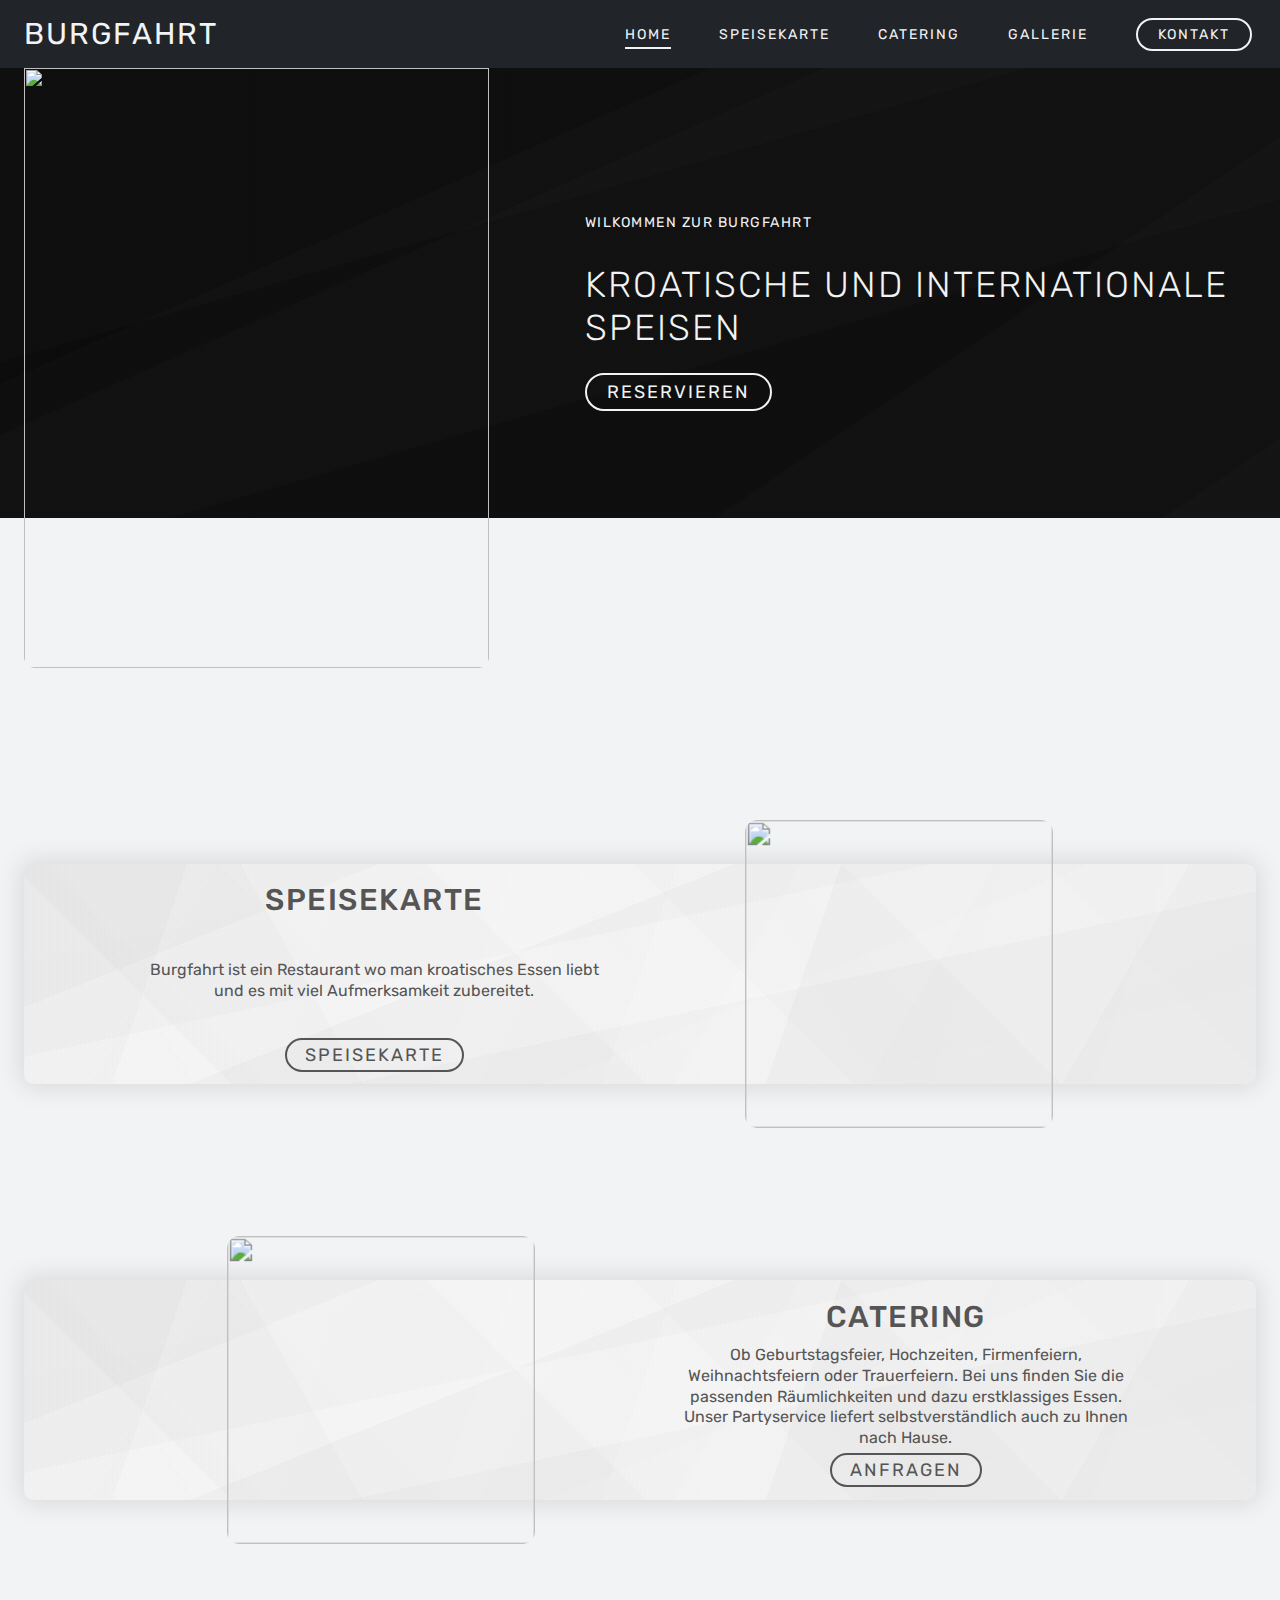
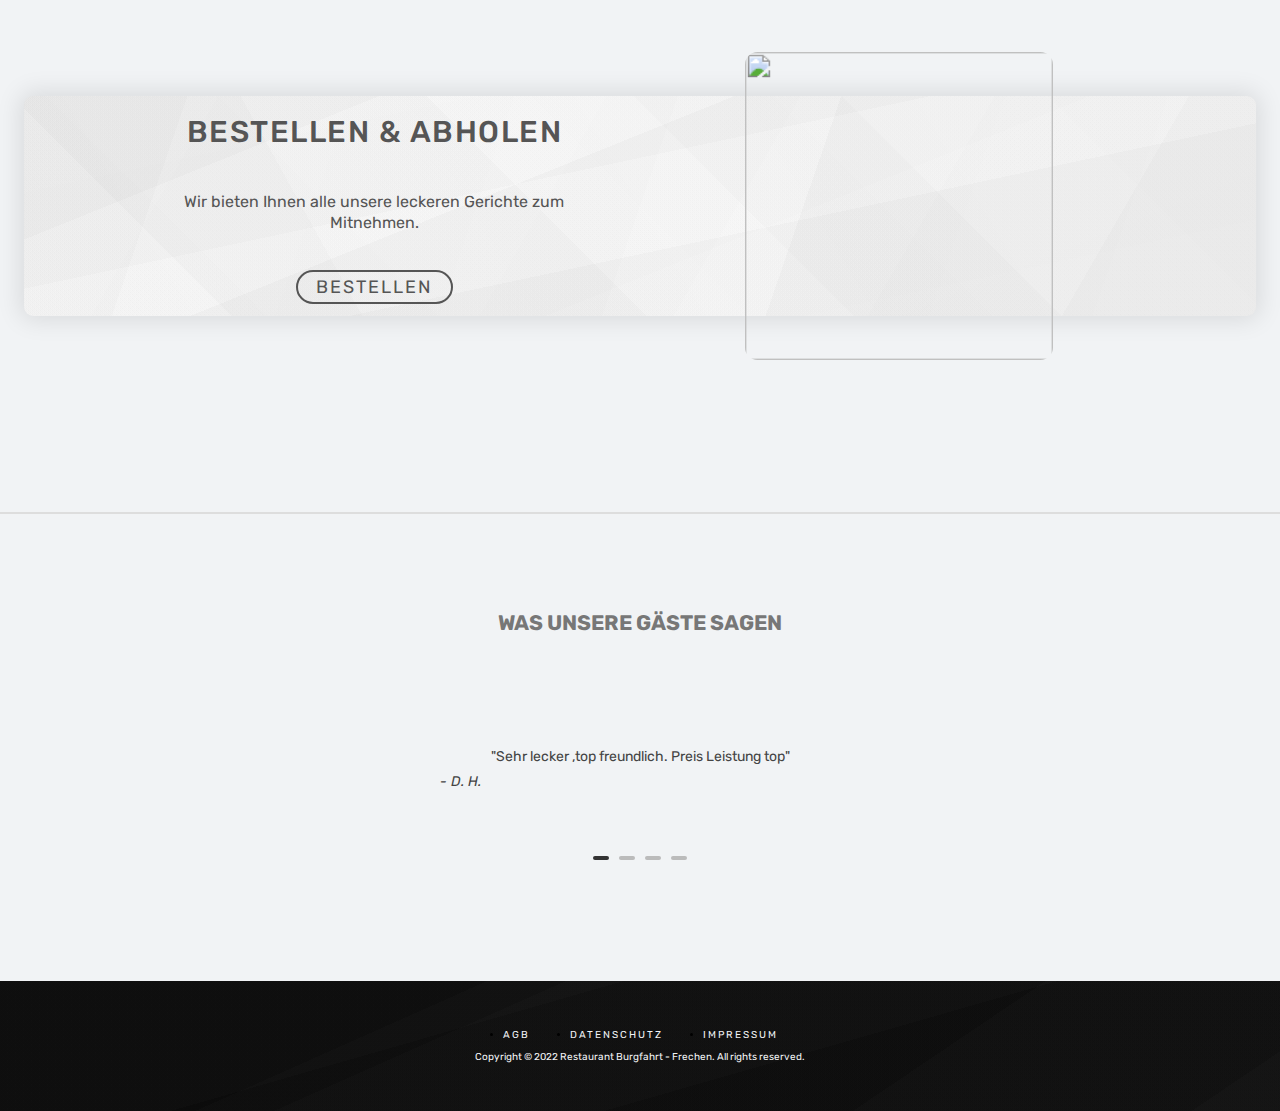
==== index.html @ ed4edb56 "Add files via upload" ====
<!DOCTYPE html>
<html lang="en">
  <head>
    <meta charset="UTF-8" />
    <meta http-equiv="X-UA-Compatible" content="IE=edge" />
    <meta name="viewport" content="width=device-width, initial-scale=1.0" />
    <link rel="stylesheet" href="style.css"/>
    <link rel="stylesheet" href="style-responsiveness.css">
    <link rel="preconnect" href="https://fonts.googleapis.com" />
    <link rel="preconnect" href="https://fonts.gstatic.com" crossorigin />
    <link
      href="https://fonts.googleapis.com/css2?family=Rubik:wght@300;400;500;600;700;800&display=swap"
      rel="stylesheet"
    />
    <script
      type="module"
      src="https://unpkg.com/ionicons@5.5.2/dist/ionicons/ionicons.esm.js"
    ></script>
    <script
      nomodule
      src="https://unpkg.com/ionicons@5.5.2/dist/ionicons/ionicons.js"
    ></script>

    <title>Document</title>
  </head>
  <body class="body">
    <header class="header">
      <div class="nav-container">
        <nav class="nav">
          <div class="logo-container">
            <a class="logo" href="index.html">Burgfahrt</a>
          </div>
          <ul class="main-nav">
            <li><a class="nav-link link active-effect" href="index.html">home</a></li>
            <li><a class="nav-link link" href="menu.html">Speisekarte</a></li>
            <li><a class="nav-link link" href="catering.html">Catering</a></li>
            <li><a class="nav-link link" href="gallery.html">Gallerie</a></li>
            <li><a class="nav-link cta" href="kontakt.html">Kontakt</a></li>
          </ul>
          <div class="hamburger">
            <span class="bar"></span>
            <span class="bar"></span>
            <span class="bar"></span>
          </div>
        </nav>
      </div>
    </header>

    <section class="hero-section">
      <div class="hero-background"></div>
      <div class="container grid hero">
        <div class="img-container">
          <img src="https://source.unsplash.com/1690x900/?restaurant" alt="" class="hero-img" />
        </div>
        <div class="text-container">
          <p class="hero-intro">Wilkommen zur Burgfahrt</p>
          <h2 class="hero-title">Kroatische und Internationale Speisen</h2>
          <a href="kontakt.html" class="hero-cta cta">Reservieren</a>
        </div>
      </div>
    </section>

    <section class="content-section">
      <div class="container">
        <div class="content-card">
          <div class="text-content">
            <h2 class="card-title">Speisekarte</h2>
            <p class="card-text">
              Burgfahrt ist ein Restaurant wo man kroatisches Essen liebt und es
              mit viel Aufmerksamkeit zubereitet.
            </p>
            <p class="card-cta"><a class="card-btn" href="menu.html">Speisekarte</a></p>
          </div>
          <img class="card-img" src="https://source.unsplash.com/1690x900/?restaurant menue"  alt="" />
        </div>

        <div class="content-card content-card-left">
          <img class="card--left-img" src="https://source.unsplash.com/1690x900/?catering"  alt="" />
          <div class="text-content">
            <h2 class="card-title">Catering</h2>
            <p class="card-text">
              Ob Geburtstagsfeier, Hochzeiten, Firmenfeiern, Weihnachtsfeiern
              oder Trauerfeiern. Bei uns finden Sie die passenden Räumlichkeiten
              und dazu erstklassiges Essen. Unser Partyservice liefert
              selbstverständlich auch zu Ihnen nach Hause.
            </p>
            <p class="card-cta"><a class="card-btn" href="kontakt.html">Anfragen</a></p>
          </div>
        </div>

        <div class="content-card">
          <div class="text-content">
            <h2 class="card-title">Bestellen & abholen</h2>
            <p class="card-text">
              Wir bieten Ihnen alle unsere leckeren Gerichte zum Mitnehmen.
            </p>
            <p class="card-cta"><a class="card-btn" href="kontakt.html">Bestellen</a></p>
          </div>
          <img class="card-img" src="https://source.unsplash.com/1690x900/?takeout"  alt="" />
        </div>
      </div>
    </section>

    <section class="testimonials">
      <div class="container">
        <div class="testimonials-title"><h3>
          Was unsere Gäste sagen
        </h3></div>
        <div class="carousel">
          <div class="slider">
            <div class="carousel-card">
              <div class="carousel-content">
                <p class="rating">
                  <ion-icon name="star"></ion-icon>
                  <ion-icon name="star"></ion-icon>
                  <ion-icon name="star"></ion-icon>
                  <ion-icon name="star"></ion-icon>
                  <ion-icon name="star"></ion-icon>
                </p>
                <blockquote class="review">
                  "Sehr lecker ,top freundlich. Preis Leistung top"
                </blockquote>
                <p class="author">- D. H.</p>
              </div>
            </div>

            <div class="carousel-card">
              <div class="carousel-content">
                <p class="rating">
                  <ion-icon name="star"></ion-icon>
                  <ion-icon name="star"></ion-icon>
                  <ion-icon name="star"></ion-icon>
                  <ion-icon name="star"></ion-icon>
                  <ion-icon name="star"></ion-icon>
                </p>
                <blockquote class="review">
                  "Seit mehr als 10 Jahren super Essen super Service .Und ein
                  richtig guter Chef immer Freundlich. SUPER PREISE. Weiter so"
                </blockquote>
                <p class="author">- W. S.</p>
              </div>
            </div>

            <div class="carousel-card">
              <div class="carousel-content">
                <p class="rating">
                  <ion-icon name="star"></ion-icon>
                  <ion-icon name="star"></ion-icon>
                  <ion-icon name="star"></ion-icon>
                  <ion-icon name="star"></ion-icon>
                  <ion-icon name="star"></ion-icon>
                </p>
                <blockquote class="review">
                  "Hat uns einen wundervollen und köstlichen runden Geburtstag
                  ermöglicht! Geburtstagskind und Gäste sehr zufrieden was will
                  man mehr! Jederzeit wieder! Hvala!"
                </blockquote>
                <p class="author">- V. D.</p>
              </div>
            </div>

            <div class="carousel-card">
              <div class="carousel-content">
                <p class="rating">
                  <ion-icon name="star"></ion-icon>
                  <ion-icon name="star"></ion-icon>
                  <ion-icon name="star"></ion-icon>
                  <ion-icon name="star"></ion-icon>
                  <ion-icon name="star"></ion-icon>
                </p>
                <blockquote class="review">
                  "Super Essen und ein toller Service. Außerdem einfach ein ganz
                  netter Inhaber, der gemeinsam mit seiner Familie immer dafür
                  sorgt, dass alles passt und man sich wohl und willkommen
                  fühlt. Wir haben erst kürzlich eine wunderschöne Konfirmation
                  dort gefeiert, davor schon viele weitere Familienfeste, die
                  ausnahmslos alle toll dort waren"
                </blockquote>
                <p class="author">- S. P.</p>
              </div>
            </div>
          </div>
          <div class="controls">
            <span class="arrow left"
              ><ion-icon name="chevron-back-outline" class="arrow"></ion-icon>
            </span>
            <span class="arrow right"
              ><ion-icon name="chevron-forward-outline" class="arrow"></ion-icon
            ></span>
            <ul class="carousel-graphic">
              <li class="carousel-dot selected"></li>
              <li class="carousel-dot"></li>
              <li class="carousel-dot"></li>
              <li class="carousel-dot"></li>
            </ul>
          </div>
        </div>
      </div>
    </section>

    <footer class="footer">
      <div class="container">
      <ul class="footer-nav">
        <li class=><a class="footer-item" href="#">AGB</a></li>
        <li class=><a class="footer-item" href="#">Datenschutz</a></li>
        <li ><a class="footer-item" href="#">Impressum</a></li>
      </ul>
      <p class="copyright">Copyright © 2022 Restaurant Burgfahrt - Frechen. All rights reserved.</p>
    </div>
    </footer>
  </body>
  <script src="/app.js"></script>
</html>
---- style.css ----
/* 

---FONT SIZES (px)
10 / 12 / 14 / 16 / 18 / 20 / 24 / 30 / 36 / 44 / 52 / 62 / 74 / 86 / 98

---SPACING SYSTEM (px)
     WHITESPACE

2 / 4 / 8 / 12 / 16 / 24 / 32 / 48 / 64 / 80 / 96 / 128

**/

/****
Color-palette:


#f1f3f5
#212529



**/

/**GENEARAL SETTINGS**/

* {
  padding: 0;
  margin: 0;
  box-sizing: border-box;
}

html {
  font-size: 62.5%;
  font-family: "rubik";
}

.body {
  background-color: #f1f3f5;
}

.container {
  max-width: 130rem;
  margin: auto;
  padding: 0 2.4rem;
}

.nav-container {
  max-width: 130rem;
  margin: auto;
}

.menu-container {
  max-width: 120rem;
  margin: auto;
  padding: 0 2.4rem;
}

.header {
  background-color: #212529;
}

.grid {
  display: grid;
  grid-template-columns: 45fr 65fr;
  grid-template-rows: 8fr 2fr;
  gap: 0 9.6rem;
  align-items: center;
}

/*********************
*****NAVIGATION*******
**********************/

.nav {
  display: flex;
  justify-content: space-between;
  align-items: center;
  padding: 1.6rem;
}

.main-nav {
  display: flex;
  gap: 2.4rem;
  list-style: none;
  align-items: center;
}

.cta {
  border: solid 2px #f1f3f5;
  padding: .6rem 2rem;
  text-transform: uppercase;
  text-decoration: none;
  letter-spacing: 0.2rem;
  color: #f1f3f5;
  border-radius: 100px;
  transition: all 300ms;
}

.logo:link,
.logo:visited {
  display: block;
  font-size: 3rem;
  font-weight: 400;
  text-decoration: none;
  cursor: pointer;
  text-transform: uppercase;
  letter-spacing: 0.2rem;
  color: #f1f3f5;
  margin-left:.8rem;
}

.nav-link:link,
.nav-link:visited {
  font-size: 1.4rem;
  text-decoration: none;
  cursor: pointer;
  margin: 1.2rem;
  text-transform: uppercase;
  letter-spacing: 0.2rem;
  color: #f1f3f5;
  transition: all 300ms;
  position: relative;
}

.link::after {
  content: "";
  position: absolute;
  left: 0;
  bottom: -6px;
  width: 100%;
  height: 2px;
  background-color: currentColor;
  transform: scaleX(0);
  transition: all 200ms ease-out;
}

.active-effect::after {
  content: "";
  position: absolute;
  left: 0;
  bottom: -6px;
  width: 100%;
  height: 2px;
  background-color: currentColor;
  transform: scaleX(1);
}

.link:hover::after,
.link:active::after,
.link:focus::after {
  transform: scaleX(1);
}

.cta:hover,
.cta:active,
.cta:focus {
  background-color: #f1f3f5;
  color: black;
}

/****************************
*****MOBILE NAVIGATION*******
*****************************/

.hamburger{
  cursor:pointer;
  display:none;
}

.bar{
  display:block;
  width:2.4rem;
  height:.3rem;
  margin: .5rem 0;
  background-color:#f1f3f5;
  border-radius: 10rem;
  transition: all 300ms ease-in;
}









/********************
*****HERO SECTION****
*********************/

.hero-section {
  position: relative;
  margin-bottom: 9.6rem;
}

.hero-background {
  position: absolute;
  width: 100%;
  height: 75%;
  z-index: -2;
  background-image: linear-gradient(
      326deg,
      rgba(236, 236, 236, 0.04) 0%,
      rgba(236, 236, 236, 0.04) 6%,
      rgba(157, 157, 157, 0.04) 6%,
      rgba(157, 157, 157, 0.04) 29%,
      rgba(77, 77, 77, 0.04) 29%,
      rgba(77, 77, 77, 0.04) 100%
    ),
    linear-gradient(
      164deg,
      rgba(236, 236, 236, 0.04) 0%,
      rgba(236, 236, 236, 0.04) 36%,
      rgba(157, 157, 157, 0.04) 36%,
      rgba(157, 157, 157, 0.04) 61%,
      rgba(77, 77, 77, 0.04) 61%,
      rgba(77, 77, 77, 0.04) 100%
    ),
    linear-gradient(
      336deg,
      rgba(236, 236, 236, 0.04) 0%,
      rgba(236, 236, 236, 0.04) 64%,
      rgba(157, 157, 157, 0.04) 64%,
      rgba(157, 157, 157, 0.04) 69%,
      rgba(77, 77, 77, 0.04) 69%,
      rgba(77, 77, 77, 0.04) 100%
    ),
    linear-gradient(90deg, rgb(0, 0, 0), rgb(0, 0, 0));
}

.hero-img {
  width: 100%;
  height: 60rem;
  display: block;
  object-fit: cover;
  object-position: top;
  border-radius: 0 0 11px 11px;
}

.hero-intro {
  margin-bottom: 3.2rem;
  text-transform: uppercase;
  font-size: 1.4rem;
  letter-spacing: 0.15rem;
  color: #f1f3f5;
}

.hero-title {
  color: #f1f3f5;
  margin-bottom: 3.2rem;
  font-size: 3.6rem;
  text-transform: uppercase;
  font-weight: 300;
  letter-spacing: 0.2rem;
}

.hero-cta {
  font-size: 1.8rem;
}

.img-container {
  grid-row: 1 / span 3;
}

/***********************
******Card Section******
************************/

.content-section {
  margin-bottom: 9.6rem;
}

.content-card {
  gap: 6.4rem;
  background-color: bisque;
  margin: 19.6rem auto;
  display: grid;
  grid-template-columns: 3fr 2fr;
  border-radius: 9px;
  background-image: linear-gradient(
      158deg,
      rgba(84, 84, 84, 0.03) 0%,
      rgba(84, 84, 84, 0.03) 20%,
      rgba(219, 219, 219, 0.03) 20%,
      rgba(219, 219, 219, 0.03) 40%,
      rgba(54, 54, 54, 0.03) 40%,
      rgba(54, 54, 54, 0.03) 60%,
      rgba(99, 99, 99, 0.03) 60%,
      rgba(99, 99, 99, 0.03) 80%,
      rgba(92, 92, 92, 0.03) 80%,
      rgba(92, 92, 92, 0.03) 100%
    ),
    linear-gradient(
      45deg,
      rgba(221, 221, 221, 0.02) 0%,
      rgba(221, 221, 221, 0.02) 14.286%,
      rgba(8, 8, 8, 0.02) 14.286%,
      rgba(8, 8, 8, 0.02) 28.572%,
      rgba(52, 52, 52, 0.02) 28.572%,
      rgba(52, 52, 52, 0.02) 42.858%,
      rgba(234, 234, 234, 0.02) 42.858%,
      rgba(234, 234, 234, 0.02) 57.144%,
      rgba(81, 81, 81, 0.02) 57.144%,
      rgba(81, 81, 81, 0.02) 71.42999999999999%,
      rgba(239, 239, 239, 0.02) 71.43%,
      rgba(239, 239, 239, 0.02) 85.71600000000001%,
      rgba(187, 187, 187, 0.02) 85.716%,
      rgba(187, 187, 187, 0.02) 100.002%
    ),
    linear-gradient(
      109deg,
      rgba(33, 33, 33, 0.03) 0%,
      rgba(33, 33, 33, 0.03) 12.5%,
      rgba(147, 147, 147, 0.03) 12.5%,
      rgba(147, 147, 147, 0.03) 25%,
      rgba(131, 131, 131, 0.03) 25%,
      rgba(131, 131, 131, 0.03) 37.5%,
      rgba(151, 151, 151, 0.03) 37.5%,
      rgba(151, 151, 151, 0.03) 50%,
      rgba(211, 211, 211, 0.03) 50%,
      rgba(211, 211, 211, 0.03) 62.5%,
      rgba(39, 39, 39, 0.03) 62.5%,
      rgba(39, 39, 39, 0.03) 75%,
      rgba(55, 55, 55, 0.03) 75%,
      rgba(55, 55, 55, 0.03) 87.5%,
      rgba(82, 82, 82, 0.03) 87.5%,
      rgba(82, 82, 82, 0.03) 100%
    ),
    linear-gradient(
      348deg,
      rgba(42, 42, 42, 0.02) 0%,
      rgba(42, 42, 42, 0.02) 20%,
      rgba(8, 8, 8, 0.02) 20%,
      rgba(8, 8, 8, 0.02) 40%,
      rgba(242, 242, 242, 0.02) 40%,
      rgba(242, 242, 242, 0.02) 60%,
      rgba(42, 42, 42, 0.02) 60%,
      rgba(42, 42, 42, 0.02) 80%,
      rgba(80, 80, 80, 0.02) 80%,
      rgba(80, 80, 80, 0.02) 100%
    ),
    linear-gradient(
      120deg,
      rgba(232, 232, 232, 0.01) 0%,
      rgba(232, 232, 232, 0.01) 14.286%,
      rgba(207, 207, 207, 0.03) 14.286%,
      rgba(207, 207, 207, 0.03) 28.572%,
      rgba(207, 207, 207, 0.03) 28.572%,
      rgba(207, 207, 207, 0.03) 42.858%,
      rgba(176, 176, 176, 0.03) 42.858%,
      rgba(176, 176, 176, 0.03) 57.144%,
      rgba(227, 227, 227, 0.03) 57.144%,
      rgba(227, 227, 227, 0.03) 71.42999999999999%,
      rgba(176, 176, 176, 0.03) 71.43%,
      rgba(176, 176, 176, 0.03) 85.71600000000001%,
      rgba(53, 53, 53, 0.03) 85.716%,
      rgba(53, 53, 53, 0.03) 100.002%
    ),
    linear-gradient(
      45deg,
      rgba(214, 214, 214, 0.03) 0%,
      rgba(214, 214, 214, 0.03) 16.667%,
      rgba(255, 255, 255, 0.03) 16.667%,
      rgba(255, 255, 255, 0.03) 33.334%,
      rgba(250, 250, 250, 0.03) 33.334%,
      rgba(250, 250, 250, 0.03) 50.001000000000005%,
      rgba(231, 231, 231, 0.03) 50.001%,
      rgba(231, 231, 231, 0.03) 66.668%,
      rgba(255, 255, 255, 0.03) 66.668%,
      rgba(255, 255, 255, 0.03) 83.33500000000001%,
      rgba(221, 221, 221, 0) 83.335%,
      rgba(221, 221, 221, 0) 100.002%
    ),
    linear-gradient(
      59deg,
      rgba(225, 225, 225, 0.02) 0%,
      rgba(225, 225, 225, 0.02) 12.5%,
      rgba(221, 221, 221, 0) 12.5%,
      rgba(221, 221, 221, 0) 25%,
      rgba(230, 230, 230, 0.01) 25%,
      rgba(230, 230, 230, 0.01) 37.5%,
      rgba(215, 215, 215, 0.01) 37.5%,
      rgba(215, 215, 215, 0.01) 50%,
      rgba(176, 176, 176, 0) 50%,
      rgba(176, 176, 176, 0) 62.5%,
      rgba(215, 215, 215, 0.01) 62.5%,
      rgba(215, 215, 215, 0.01) 75%,
      rgba(249, 249, 249, 0.01) 75%,
      rgba(249, 249, 249, 0.01) 87.5%,
      rgba(215, 215, 215, 0) 87.5%,
      rgba(215, 215, 215, 0) 100%
    ),
    linear-gradient(
      241deg,
      rgba(176, 176, 176, 0) 0%,
      rgba(176, 176, 176, 0) 25%,
      rgba(221, 221, 221, 0) 25%,
      rgba(221, 221, 221, 0) 50%,
      rgba(254, 254, 254, 0) 50%,
      rgba(254, 254, 254, 0) 75%,
      rgba(52, 52, 52, 0.02) 75%,
      rgba(52, 52, 52, 0.02) 100%
    ),
    linear-gradient(90deg, rgb(255, 255, 255), rgb(255, 255, 255));
  box-shadow: 0 0 24px 4px rgba(0, 0, 0, 0.1);
}

.content-card-left {
  grid-template-columns: 2fr 3fr;
  align-items: center;
}

.card-img {
  height: 22rem;
  width: 22rem;
  scale: 1.4;
  border-radius: 9px;
  object-fit: cover;
}

.card--left-img {
  height: 22rem;
  width: 22rem;
  scale: 1.4;
  border-radius: 9px;
  margin-left: auto;
  object-fit: cover;
}

.text-content {
  padding: 1.8rem;
  text-align: center;
  color: #555;
  display:flex;
  flex-direction:column;
  justify-content: space-between;
}

.card-title {
  text-transform: uppercase;
  font-size: 3rem;
  font-weight: 500;
  letter-spacing: 0.15rem;
}

.card-text {
  font-size: 1.6rem;
  margin: 1rem auto;
  line-height: 1.3;
  max-width: 45rem;
}

.card-cta {
  text-align: center;
  font-size: 1.8rem;
}

.card-btn {
  border: solid 2px #555;
  padding: 0.4rem 1.8rem;
  text-transform: uppercase;
  text-decoration: none;
  letter-spacing: 0.2rem;
  color: #555;
  border-radius: 100px;
  transition: all 300ms;
}

.card-btn:hover,
.card-btn:active,
.card-btn:focus {
  color: #f1f3f5;
  background-color: #333;
}

/***************************
******Testimonials Section******
****************************/

.testimonials {
  margin-bottom: 9.6rem;
  border-top: 2px solid #ddd;
}

.testimonials-title {
  text-align: center;
  margin-top: 9.6rem;
  color: #777;
  text-transform: uppercase;
  font-size: 1.8rem;
}

.carousel {
  max-width: 50rem;
  margin: auto;
  position: relative;
  overflow: hidden;
}

.slider {
  height: 250px;
  display: flex;
  width: 400%;
  transition: all 400ms ease-in-out;
}

.carousel-card {
  flex-basis: 100%;
  display: flex;
  justify-content: center;
  align-items: center;
}

.controls .arrow {
  position: absolute;
  top: 50%;
  transform: translateY(-50%);
  cursor: pointer;
}

.arrow.left {
  left: 0;
}

.arrow.right {
  right: 3rem;
}

.arrow {
  font-size: 3rem;
  color: #777;
}

.carousel-graphic {
  position: absolute;
  bottom: 2rem;
  left: 50%;
  transform: translate(-50%);
  list-style: none;
  display: flex;
}

.carousel-dot {
  width: 1.6rem;
  height: 0.4rem;
  margin: 0.5rem;
  border-radius: 100px;
  background: #bbb;
  cursor: pointer;
}

.carousel-dot.selected {
  background: #333;
}

.carousel-content {
  width: 80%;
  line-height: 1.2;
  color: #444;
}

.rating {
  font-size: 1.6rem;
  color: #444;
  margin-bottom: 2rem;
}

.review {
  font-size: 1.4rem;
  margin-bottom: 0.8rem;
  text-align: center;
}

.author {
  font-size: 1.4rem;
  font-style: italic;
}

/***************************
******Footer******
****************************/

.footer {
  padding: 4.8rem 0;
  background-image: linear-gradient(
      326deg,
      rgba(236, 236, 236, 0.04) 0%,
      rgba(236, 236, 236, 0.04) 6%,
      rgba(157, 157, 157, 0.04) 6%,
      rgba(157, 157, 157, 0.04) 29%,
      rgba(77, 77, 77, 0.04) 29%,
      rgba(77, 77, 77, 0.04) 100%
    ),
    linear-gradient(
      164deg,
      rgba(236, 236, 236, 0.04) 0%,
      rgba(236, 236, 236, 0.04) 36%,
      rgba(157, 157, 157, 0.04) 36%,
      rgba(157, 157, 157, 0.04) 61%,
      rgba(77, 77, 77, 0.04) 61%,
      rgba(77, 77, 77, 0.04) 100%
    ),
    linear-gradient(
      336deg,
      rgba(236, 236, 236, 0.04) 0%,
      rgba(236, 236, 236, 0.04) 64%,
      rgba(157, 157, 157, 0.04) 64%,
      rgba(157, 157, 157, 0.04) 69%,
      rgba(77, 77, 77, 0.04) 69%,
      rgba(77, 77, 77, 0.04) 100%
    ),
    linear-gradient(90deg, rgb(0, 0, 0), rgb(0, 0, 0));
}

.footer-nav {
  display: flex;
  gap: 4rem;
  justify-content: center;
  margin-bottom: 1rem;
}

.footer-item:link,
.footer-item:visited {
  text-decoration: none;
  color: #f1f3f5;
  text-transform: uppercase;
  letter-spacing: 0.2rem;
}

.copyright {
  text-align: center;
  color: #f1f3f5;
}
---- style-responsiveness.css ----
/**rESPONSIVNES IN RELATION TO LAYOUT AND READABILITY.
-*NOT DEVICE SIZES
**/







/****Big SIZE***/



@media(max-width:75em){
  .menu-grid{
    grid-template-columns: 1fr 1fr;
  }
}




/***MID  SIZE-MOBILE NAV***/

@media(max-width:60em){

  /***GENERAL**/

  html{
    font-size: 56.25%
  }



  /***NAVIGATION**/


  .hamburger{
    display:block;
  }

  .hamburger.active .bar:nth-child(2){
    opacity:0
  }
  .hamburger.active .bar:nth-child(1){
    transform: translateY(.8rem) rotate(45deg);
  }
  .hamburger.active .bar:nth-child(3){
    transform: translateY(-.8rem) rotate(-45deg);
  }

  .header{
    position:fixed;
    top:0;
    z-index: 500;
    width:100%;
  }

  .main-nav{
    position:fixed;
    left: -100%;
    top:5rem;
    gap:7rem;
    flex-direction:column;
    background-color: rgb(0, 0, 0);
    width:100%;
    text-align: center;
    transition: 300ms;
    height:100vh;
    z-index:100;
  }



  li {
    margin-top:5rem;
  }

  .nav-link:link{
    font-size:2.4rem;
  }

  .main-nav.active{
    left:0;
  }

  /****HERO SECTION****/

  .grid.hero{
    grid-template-columns: 1fr 1fr;
    gap:4rem;
    align-items: bottom;
  }
  
  .text-container{
    align-self: flex-end;
  }

  .card-img {
    scale:1.2;
  }
  .card--left-img {
    scale:1.2;
  }

  /** SPEISEKART**/

  .meal-type-title{
    top:6.5rem;
  }

}

@media(max-width:47.5em){
  
  /**General Layout**/

  .container{
    padding: 0 1.2rem;
  }
  
  /**NAV SECTION**/
.nav{
  padding:1rem;
}

  /**HERO SECTION**/

  .img-container{
    display:none;
  }

  .hero-section{
    height:100vh;
  }

  .grid.hero{
    display:block;
  }

  .text-container{
    grid-column:1 /span 2;
    padding-bottom: 8rem;
    display:flex;
    flex-direction:column;
    justify-content: center;
    height:100vh
  }

  .hero-intro{
    margin-top: 7rem;
  }

  .hero-title{
    font-size:4rem;
    justify-self: baseline;
  }

  .hero-cta{
    bottom:0;
  }

  .hero-background{
    background-image: linear-gradient(
      to  bottom,
      rgba(0, 0, 0, 1),
      rgba(255, 255, 255, 0)
    ),
    url("/hero\ img.jpg");;
    background-repeat: no-repeat;
    background-size: cover;
    height:100%;
  }

  /****CONTENT SECTION***/

  .content-card{
    grid-template-columns: 1fr;
    align-items: center;
    justify-content: center;
    gap:2.4rem;
  }

  .text-content{
    gap:2rem;
  }

  .card-img{
    justify-self: center;
    scale:1;
    width:100%;
    border-radius:9px 9px 0 0 ;
    grid-row:1 ;
  }
  .card--left-img{
    justify-self: center;
    scale:1;
    border-radius:9px 9px 0 0 ;
    width:100%;
    margin:0 auto;
  }



  /**Speisekarte**/

  .menu-grid{
    grid-template-columns: 1fr;
    gap:2rem;
    margin-top:2rem;
  }

  .menu-item{
    margin-left:0;
  }

  .type-title{
    margin:0;
  }

  .meal-description{
    max-width: 25rem;
  }

  .meal-type-title{
    top:4.5rem;
  }
}
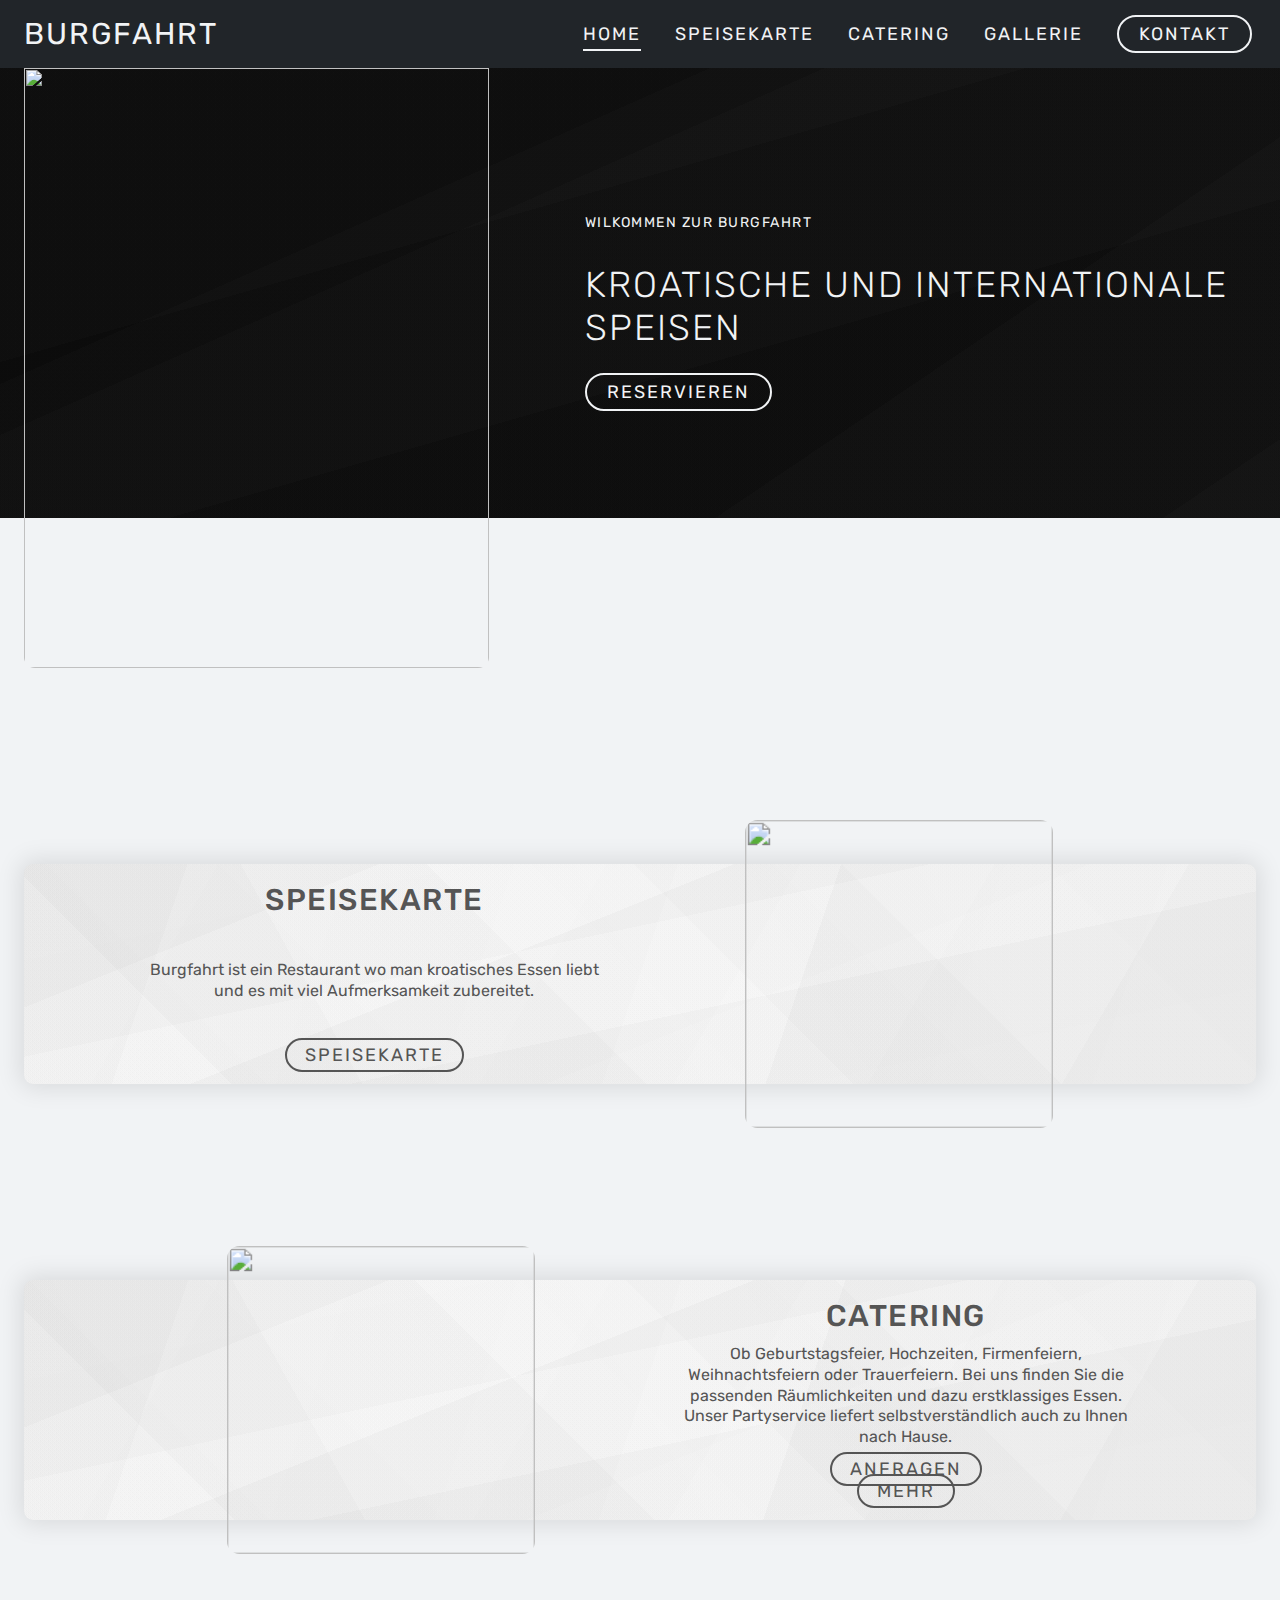
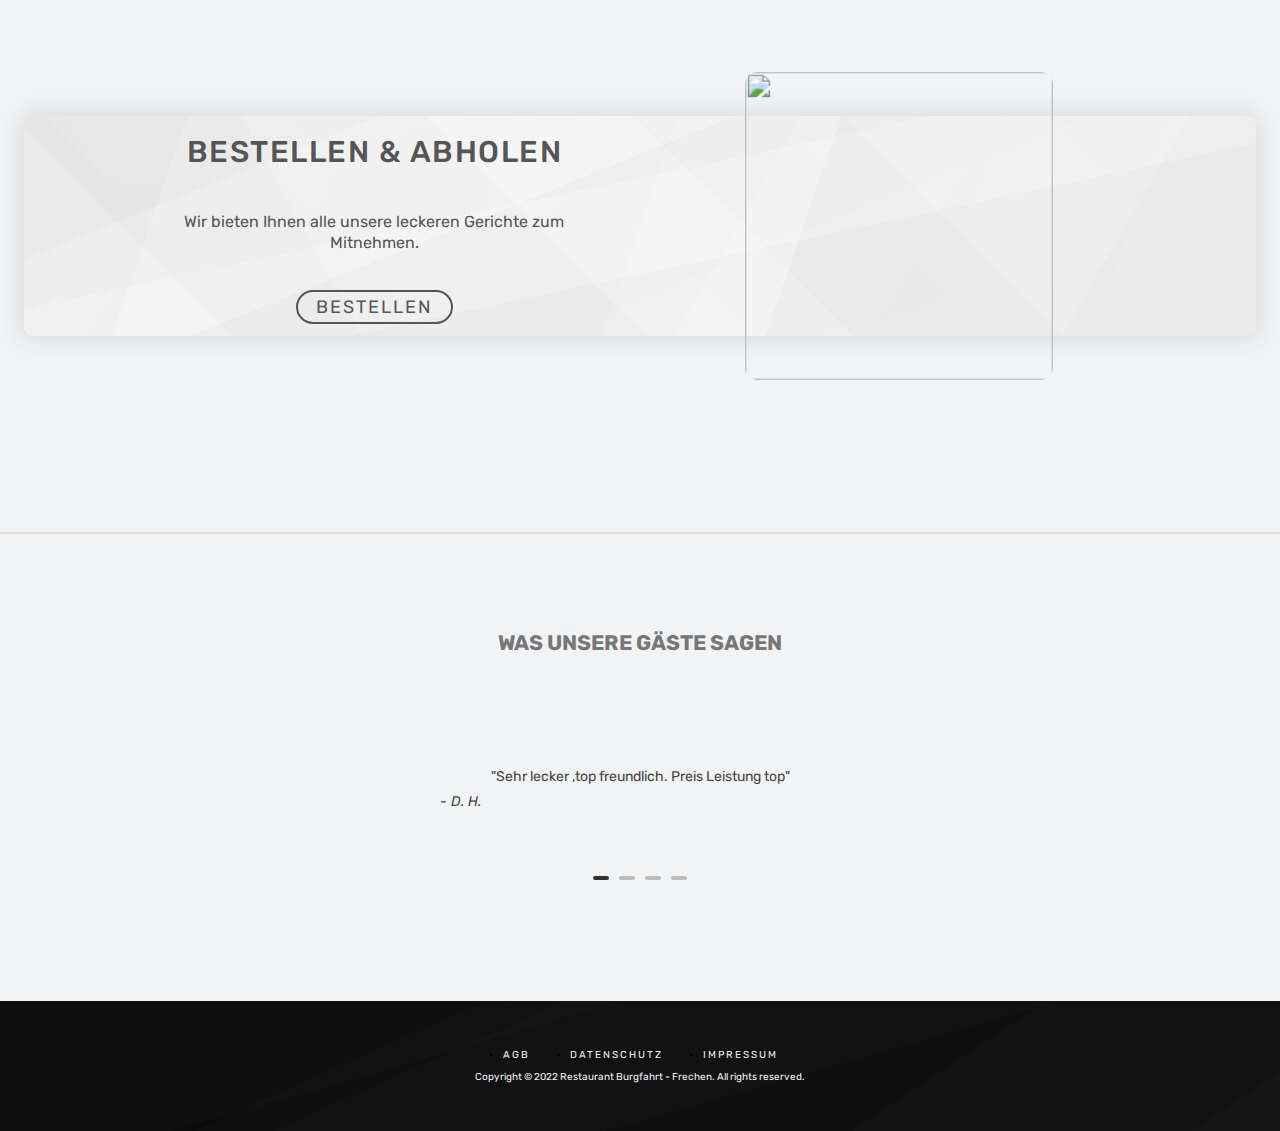
==== commit ff257b42: "Add files via upload" ====
--- a/index.html
+++ b/index.html
@@ -20,8 +20,9 @@
       nomodule
       src="https://unpkg.com/ionicons@5.5.2/dist/ionicons/ionicons.js"
     ></script>
-
-    <title>Document</title>
+    <link rel="shortcut icon" href="Burgfahrt-icon.jpg"/>
+
+    <title>Burgfahrt</title>
   </head>
   <body class="body">
     <header class="header">
@@ -46,6 +47,7 @@
       </div>
     </header>
 
+<!-----Heading with background----->
     <section class="hero-section">
       <div class="hero-background"></div>
       <div class="container grid hero">
@@ -55,11 +57,13 @@
         <div class="text-container">
           <p class="hero-intro">Wilkommen zur Burgfahrt</p>
           <h2 class="hero-title">Kroatische und Internationale Speisen</h2>
-          <a href="kontakt.html" class="hero-cta cta">Reservieren</a>
+          <a href="kontakt.html" class="hero-cta cta" target="_blank">Reservieren</a>
         </div>
       </div>
     </section>
 
+
+    <!-----Content and restaurant offers and services, 3 modules----->
     <section class="content-section">
       <div class="container">
         <div class="content-card">
@@ -69,7 +73,7 @@
               Burgfahrt ist ein Restaurant wo man kroatisches Essen liebt und es
               mit viel Aufmerksamkeit zubereitet.
             </p>
-            <p class="card-cta"><a class="card-btn" href="menu.html">Speisekarte</a></p>
+            <p class="card-cta"><a class="card-btn" href="menu.html" target="_blank">Speisekarte</a></p>
           </div>
           <img class="card-img" src="https://source.unsplash.com/1690x900/?restaurant menue"  alt="" />
         </div>
@@ -84,7 +88,10 @@
               und dazu erstklassiges Essen. Unser Partyservice liefert
               selbstverständlich auch zu Ihnen nach Hause.
             </p>
-            <p class="card-cta"><a class="card-btn" href="kontakt.html">Anfragen</a></p>
+            <div class="catering-buttons">
+            <p class="card-cta"><a class="card-btn" href="kontakt.html" target="_blank">Anfragen</a></p>
+            <p class="card-cta"><a class="card-btn card-btn-p" href="catering.html" target="_blank" >Mehr</a></p>
+          </div>
           </div>
         </div>
 
@@ -94,12 +101,15 @@
             <p class="card-text">
               Wir bieten Ihnen alle unsere leckeren Gerichte zum Mitnehmen.
             </p>
-            <p class="card-cta"><a class="card-btn" href="kontakt.html">Bestellen</a></p>
+            <p class="card-cta"><a class="card-btn" href="kontakt.html" target="_blank">Bestellen</a></p>
           </div>
           <img class="card-img" src="https://source.unsplash.com/1690x900/?takeout"  alt="" />
         </div>
       </div>
     </section>
+
+
+    <!----Testimonials carousel, 4 reviews------->
 
     <section class="testimonials">
       <div class="container">
--- a/style.css
+++ b/style.css
@@ -414,7 +414,7 @@
 .card-img {
   height: 22rem;
   width: 22rem;
-  scale: 1.4;
+  transform:scale(1.4);
   border-radius: 9px;
   object-fit: cover;
 }
@@ -422,7 +422,7 @@
 .card--left-img {
   height: 22rem;
   width: 22rem;
-  scale: 1.4;
+  transform:scale(1.4);
   border-radius: 9px;
   margin-left: auto;
   object-fit: cover;
@@ -632,3 +632,4 @@
   text-align: center;
   color: #f1f3f5;
 }
+
--- a/style-responsiveness.css
+++ b/style-responsiveness.css
@@ -1,230 +1,241 @@
-
 /**rESPONSIVNES IN RELATION TO LAYOUT AND READABILITY.
 -*NOT DEVICE SIZES
 **/
 
-
-
-
-
-
-
 /****Big SIZE***/
 
-
-
-@media(max-width:75em){
-  .menu-grid{
+@media (max-width: 75em) {
+  .menu-grid {
     grid-template-columns: 1fr 1fr;
   }
 }
 
-
-
-
 /***MID  SIZE-MOBILE NAV***/
 
-@media(max-width:60em){
-
+@media (max-width: 60em) {
   /***GENERAL**/
 
-  html{
-    font-size: 56.25%
-  }
-
-
+  html {
+    font-size: 56.25%;
+  }
 
   /***NAVIGATION**/
 
-
-  .hamburger{
-    display:block;
-  }
-
-  .hamburger.active .bar:nth-child(2){
-    opacity:0
-  }
-  .hamburger.active .bar:nth-child(1){
-    transform: translateY(.8rem) rotate(45deg);
-  }
-  .hamburger.active .bar:nth-child(3){
-    transform: translateY(-.8rem) rotate(-45deg);
-  }
-
-  .header{
-    position:fixed;
-    top:0;
+  .hamburger {
+    display: block;
+  }
+
+  .hamburger.active .bar:nth-child(2) {
+    opacity: 0;
+  }
+  .hamburger.active .bar:nth-child(1) {
+    transform: translateY(0.8rem) rotate(45deg);
+  }
+  .hamburger.active .bar:nth-child(3) {
+    transform: translateY(-0.8rem) rotate(-45deg);
+  }
+
+  .header {
+    position: fixed;
+    top: 0;
     z-index: 500;
-    width:100%;
-  }
-
-  .main-nav{
-    position:fixed;
+    width: 100%;
+  }
+
+  .main-nav {
+    position: fixed;
     left: -100%;
-    top:5rem;
-    gap:7rem;
-    flex-direction:column;
+    top: 5rem;
+    gap: 7rem;
+    flex-direction: column;
     background-color: rgb(0, 0, 0);
-    width:100%;
+    width: 100%;
     text-align: center;
     transition: 300ms;
-    height:100vh;
-    z-index:100;
-  }
-
-
+    height: 100vh;
+    z-index: 100;
+  }
 
   li {
-    margin-top:5rem;
-  }
-
-  .nav-link:link{
-    font-size:2.4rem;
-  }
-
-  .main-nav.active{
-    left:0;
+    margin-top: 5rem;
+  }
+
+  .nav-link:link {
+    font-size: 2.4rem;
+  }
+
+  .main-nav.active {
+    left: 0;
   }
 
   /****HERO SECTION****/
 
-  .grid.hero{
+  .grid.hero {
     grid-template-columns: 1fr 1fr;
-    gap:4rem;
+    gap: 4rem;
     align-items: bottom;
   }
-  
-  .text-container{
+
+  .text-container {
     align-self: flex-end;
   }
 
   .card-img {
-    scale:1.2;
+    transform:scale(1.2);
   }
   .card--left-img {
-    scale:1.2;
+    transform:scale(1.2);
   }
 
   /** SPEISEKART**/
 
-  .meal-type-title{
-    top:6.5rem;
-  }
-
-}
-
-@media(max-width:47.5em){
-  
+  .meal-type-title {
+    top: 6.5rem;
+  }
+}
+
+@media (max-width: 47.5em) {
   /**General Layout**/
 
-  .container{
+  .container {
     padding: 0 1.2rem;
   }
-  
+
   /**NAV SECTION**/
-.nav{
-  padding:1rem;
-}
+  .nav {
+    padding: 1rem;
+  }
 
   /**HERO SECTION**/
 
-  .img-container{
-    display:none;
-  }
-
-  .hero-section{
-    height:100vh;
-  }
-
-  .grid.hero{
-    display:block;
-  }
-
-  .text-container{
-    grid-column:1 /span 2;
+  .img-container {
+    display: none;
+  }
+
+  .hero-section {
+    height: 100vh;
+  }
+
+  .grid.hero {
+    display: block;
+  }
+
+  .hero-intro{
+    font-size:1.8rem;
+    letter-spacing: .4em;
+  }
+
+  .text-container {
+    grid-column: 1 / span 2;
     padding-bottom: 8rem;
-    display:flex;
-    flex-direction:column;
-    justify-content: center;
-    height:100vh
-  }
-
-  .hero-intro{
-    margin-top: 7rem;
-  }
-
-  .hero-title{
-    font-size:4rem;
+    display: flex;
+    flex-direction: column;
+    justify-content: baseline;
+    height: 100vh;
+    gap:12rem;
+  }
+
+  .text-container:last-child{
+    bottom:0;
+  }
+
+  .hero-intro {
+    margin-top: 18rem;
+  }
+
+  .hero-title {
+    font-size: 2.8rem;
     justify-self: baseline;
   }
 
-  .hero-cta{
-    bottom:0;
-  }
-
-  .hero-background{
+  .hero-cta {
+    background-color: #333;
+    border: none;
+    opacity:.8;
+    font-size:2rem;
+    padding: 2rem;
+    text-align: center;
+  }
+
+  .hero-background {
     background-image: linear-gradient(
-      to  bottom,
-      rgba(0, 0, 0, 1),
-      rgba(255, 255, 255, 0)
-    ),
-    url("/hero\ img.jpg");;
+        to bottom,
+        rgba(0, 0, 0, 1),
+        rgba(255, 255, 255, 0)
+      ),
+      url("https://source.unsplash.com/1690x900/?restaurant");
     background-repeat: no-repeat;
     background-size: cover;
-    height:100%;
+    height: 100%;
   }
 
   /****CONTENT SECTION***/
 
-  .content-card{
+  .content-card {
     grid-template-columns: 1fr;
     align-items: center;
     justify-content: center;
-    gap:2.4rem;
-  }
-
-  .text-content{
-    gap:2rem;
-  }
-
-  .card-img{
+    gap: 2.4rem;
+  }
+
+  .text-content {
+    gap: 2rem;
+  }
+
+  .card-img {
     justify-self: center;
-    scale:1;
-    width:100%;
-    border-radius:9px 9px 0 0 ;
-    grid-row:1 ;
-  }
-  .card--left-img{
+    transform:scale(1);
+    width: 100%;
+    border-radius: 9px 9px 0 0;
+    grid-row: 1;
+  }
+  .card--left-img {
     justify-self: center;
-    scale:1;
-    border-radius:9px 9px 0 0 ;
-    width:100%;
-    margin:0 auto;
-  }
-
-
+    transform:scale(1);
+    border-radius: 9px 9px 0 0;
+    width: 100%;
+    margin: 0 auto;
+  }
 
   /**Speisekarte**/
 
-  .menu-grid{
+  .menu-grid {
     grid-template-columns: 1fr;
-    gap:2rem;
-    margin-top:2rem;
-  }
-
-  .menu-item{
-    margin-left:0;
-  }
-
-  .type-title{
-    margin:0;
-  }
-
-  .meal-description{
+    gap: 2rem;
+    margin-top: 2rem;
+  }
+
+  .menu-item {
+    margin-left: 0;
+  }
+
+  .type-title {
+    margin: 0;
+  }
+
+  .meal-description {
     max-width: 25rem;
   }
 
-  .meal-type-title{
-    top:4.5rem;
-  }
-}+  .meal-type-title {
+    top: 4.5rem;
+  }
+}
+
+@media screen and (orientation:landscape){
+  .main-nav{
+    flex-direction: row;
+    gap:1rem;
+    align-items: center;
+    justify-content: center;
+  }
+
+  .main-nav .nav-link{
+    font-size:1.8rem;
+    
+  }
+
+  .main-nav li{
+    margin-top:0;
+  }
+}
